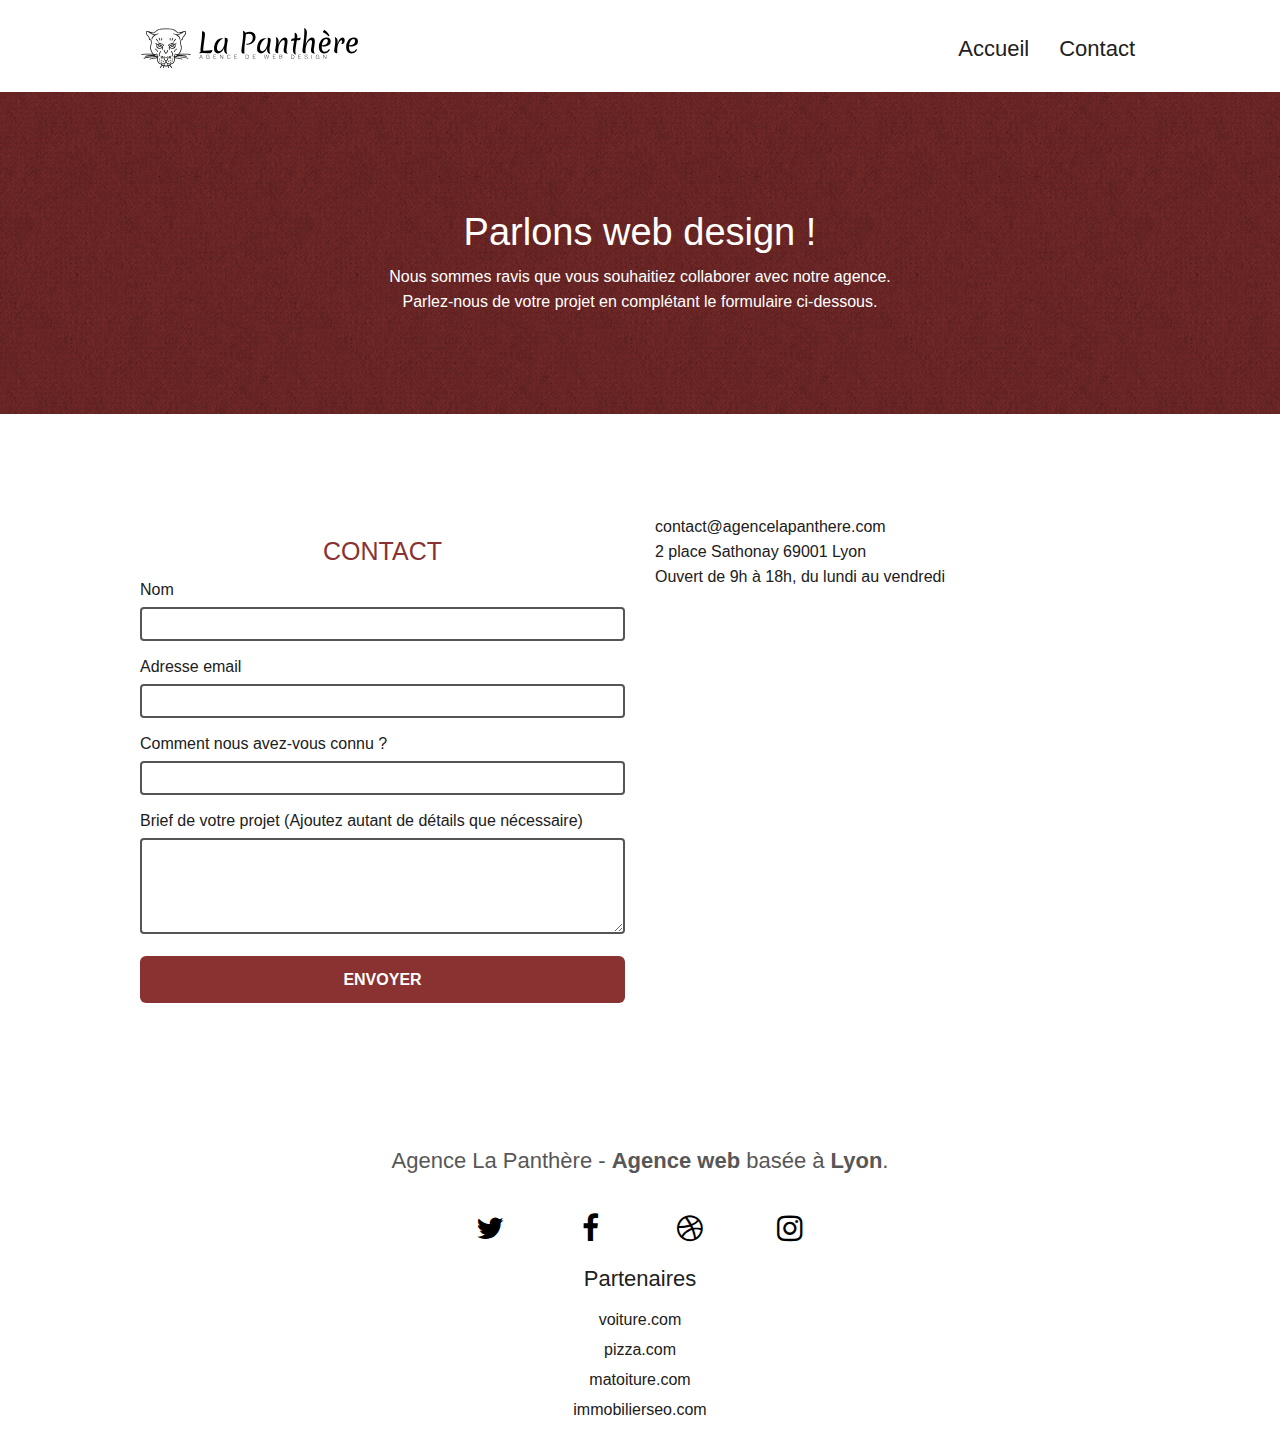
==== contact.html @ b59b12bf "Amelioration HTML CSS" ====
<!doctype html>
<html lang="fr">
	<head>
		<meta charset="utf-8">
		<meta name="description" content="Site web de l'agence La Panthère. Agence de Webdesign basée à Lyon">
		<meta name="viewport" content="width=device-width, initial-scale=1.0, viewport-fit=cover">
		<meta property="og:title" content="Agence La Panthère/contact" />
		<meta property="og:type" content="website" />
		<meta property="og:url" content="https://hjacqueson.github.io/La_Panthere/contact" />
		<meta property="og:image" content="favicon.jpg" />
		<meta property="og:description"
			content="Site web de l'agence La Panthère. Agence experte en Webdesign basée à Lyon" />
		<meta name="twitter:card" content="summary">
		<meta name="twitter:title" content="Agence La Panthère">
		<meta name="twitter:description"
			content="Site web de l'agence La Panthère. Agence experte en Webdesign basée à Lyon">
		<meta name="twitter:creator" content="@HJacqueson">
		<meta name="twitter:image" content="favicon.jpg">
	
		<link rel="shortcut icon" type="image/png" href="favicon.jpg">
		
		<link rel="stylesheet" type="text/css" href="./css/bootstrap.css">
		<link rel="stylesheet" type="text/css" href="style.css">
		<link rel="stylesheet" type="text/css" href="./css/font-awesome.css">
		<link rel="stylesheet" type="text/css" href="./css/et-line.css">
		
		
		<script src="./js/jquery-2.1.0.min.js" defer></script>
		<script src="./js/bootstrap.min.js" defer></script>
		<script src="./js/blocs.min.js" defer></script>
		<script src="./js/jqBootstrapValidation.js" defer></script>
		<script src="./js/formHandler.js" defer></script>
		<title>Agence la Panthère - Contact</title>

		
	<!-- Analytics -->
	
	<!-- Analytics END -->
		
	</head>
	<body>
		<!-- Principal conteneur -->
		<div class="page-container">   
			<!-- bloc-0 -->
			<header class="bloc bgc-white l-bloc " id="bloc-0">
				<div class="container bloc-sm">
					<nav class="navbar row">
						<div class="navbar-header">
							<a class="navbar-brand" href="index.html"><img src="img/agence-la-panthere-monochrome.svg" alt="atlanta web design logo" height="40" /></a>
							<button id="nav-toggle" type="button" class="ui-navbar-toggle navbar-toggle" data-toggle="collapse" data-target=".navbar-1">
								<span class="sr-only">Toggle navigation</span><span class="icon-bar"></span><span class="icon-bar"></span><span class="icon-bar"></span>
							</button>
						</div>
						<div class="collapse navbar-collapse navbar-1 special-dropdown-nav">
							<ul class="site-navigation nav navbar-nav">
								<li>
									<a href="index.html">Accueil</a>
								</li>
								<li>
									<a href="contact.html">Contact</a>
								</li>
							</ul>
						</div>
					</nav>
				</div>
			</header>
			<!-- bloc-0 END -->
			<main>
				<!-- bloc-6 -->
				<section class="bloc bg-dots-bg bg-repeat bloc-title-contact d-bloc bloc-bg-texture texture-paper" id="bloc-6">
					<div class="container bloc-lg">
						<div class="row">
							<div class="col-sm-12">
								<h1 class="text-center tc-white hero-bloc-text">
									Parlons web design !
								</h1>
								<p class="text-center tc-white mg-lg tight-width-whitespace">
									Nous sommes ravis que vous souhaitiez collaborer avec notre agence.<br>
									Parlez-nous de votre projet en complétant le formulaire ci-dessous.
								</p>
							</div>
						</div>
					</div>
				</section>
				<!-- bloc-6 END -->

				<!-- bloc-7 -->
				<section class="bloc bgc-white l-bloc" id="bloc-7">
					<div class="container bloc-lg">
						<div class="row">
							<div class="col-sm-6">
								<form id="form_1">
									<h2 class="red-title">Contact</h2>
									<div class="form-group">
										<label>
											Nom
										</label>
										<input id="name" class="form-control" required />
									</div>
									<div class="form-group">
										<label>
											Adresse email
										</label>
										<input id="email" class="form-control" type="email" required />
									</div>
									<div class="form-group">
										<label>
											Comment nous avez-vous connu ?
										</label>
										<input class="form-control" type="email" required id="input_504" />
									</div>
									<div class="form-group">
										<label>
											Brief de votre projet (Ajoutez autant de détails que nécessaire)<br>
										</label><textarea id="message" class="form-control" rows="4" cols="50" required></textarea>
									</div> 
									<button class="bloc-button btn btn-lg btn-block cta-hero btn-atomic-tangerine" type="submit">
										Envoyer
									</button>
								</form>
							</div>
							<div class="col-sm-6">
								<p>
									contact@agencelapanthere.com<br>2 place Sathonay 69001 Lyon<br>Ouvert de 9h à 18h, du lundi au vendredi<br>
								</p>
							</div>
						</div>
					</div>
				</section>
				<!-- bloc-7 END -->

				<!-- ScrollToTop Button -->
				<a class="bloc-button btn btn-d scrollToTop" onclick="scrollToTarget('1')"><span class="fa fa-chevron-up"></span></a>
				<!-- ScrollToTop Button END-->
			</main>
			<!-- Footer - bloc-8 -->
			<footer class="bloc bgc-atomic-tangerine d-bloc" id="bloc-8">
				<section class="container bloc-sm">
					<div class="row">
						<div class="col-sm-12">
							<p class="insert">
								Agence La Panthère - <strong>Agence web</strong> basée à <strong>Lyon</strong>.<br>
							</p>
							<div class="row row-no-gutters social">
								<div class="col-sm-3">
									<div class="text-center">
										<a class="social" href="index.html"><span class="fa fa-twitter icon-md"></span></a>
									</div>
								</div>
								<div class="col-sm-3">
									<div class="text-center">
										<a class="social" href="index.html"><span class="fa fa-facebook icon-md"></span></a>
									</div>
								</div>
								<div class="col-sm-3">
									<div class="text-center">
										<a class="social" href="index.html"><span class="fa fa-dribbble icon-md"></span></a>
									</div>
								</div>
								<div class="col-sm-3">
									<div class="text-center">
										<a class="social" href="index.html"><span class="fa fa-instagram icon-md"></span></a>
									</div>
								</div>
							</div>
							<div class="row">
								<div class="link-partner">
									<h2 class="list_part">Partenaires</h2>
									<ul>
										<li><a href="voiture.com">voiture.com</a></li>
										<li><a href="pizza.com">pizza.com</a></li>
										<li><a href="matoiture.com">matoiture.com</a></li>
										<li><a href="immobilierseo.com">immobilierseo.com</a></li>
									</ul>		
								</div>
							</div>
						</div>
					</div>
				</section>
			</footer>
		<!-- Footer - bloc-8 END -->
		<!-- Principal conteneur END -->
		</div>
	</body>
</html>
---- style.css ----
/* Ajout de selecteur */
.insert {
    color: #575757 !important;
    margin: 20px auto 20px auto;
    width : 65%;
    font-size: 22px;
    text-align: center;
}

.link-partner {
    width: 100%;
    text-align: center;
    font-size: 16px;
    line-height: 30px;
}

.red-title {
    color: #8a3131 !important;
    text-transform: uppercase;
    font-size: 25px;
}

.bloc-title-contact {
    background-color: #8a3131 !important;
}

blockquote{
    line-height: 30px;
}

cite {
    font-weight: 700;
}
/* Fin ajout de selecteurs */


body {
    margin: 0;
    padding: 0;
    background: #FFF;
    overflow-x: hidden;
    -webkit-font-smoothing: antialiased;
    -moz-osx-font-smoothing: grayscale;
}

a,
button {
    transition: all .3s ease-in-out;
    outline: none!important;
}

a:hover {
    text-decoration: none;
    cursor: pointer;
}

#page-loading-blocs-notifaction {
    position: fixed;
    top: 0;
    bottom: 0;
    width: 100%;
    z-index: 100000;
    background: #FFFFFF url("img/pageload-spinner.gif") no-repeat center center;
}

.bloc {
    width: 100%;
    clear: both;
    background: 50% 50% no-repeat;
    padding: 0 50px;
    -webkit-background-size: cover;
    -moz-background-size: cover;
    -o-background-size: cover;
    background-size: cover;
    position: relative;
}

.bloc .container {
    padding-left: 0;
    padding-right: 0;
}

.bloc-lg {
    padding: 100px 50px;
}

.bloc-md {
    padding: 50px;
}

.bloc-sm {
    padding: 20px 50px;
}

.bg-center,
.bg-l-edge,
.bg-r-edge,
.bg-t-edge,
.bg-b-edge,
.bg-tl-edge,
.bg-bl-edge,
.bg-tr-edge,
.bg-br-edge,
.bg-repeat {
    -webkit-background-size: auto!important;
    -moz-background-size: auto!important;
    -o-background-size: auto!important;
    background-size: auto!important;
}

.bg-repeat {
    background: repeat;
}

.bg-t-edge {
    background: top no-repeat;
}

.bloc-bg-texture::before {
    content: "";
    background-size: 2px 2px;
    position: absolute;
    top: 0;
    bottom: 0;
    left: 0;
    right: 0;
}

.texture-paper::before {
    background: url("img/texture-paper.png");
    background-size: 280px 280px;
}

.b-parallax {
    background-attachment: fixed;
}

.d-bloc {
    color: rgba(255, 255, 255, .7);
}

.d-bloc button:hover {
    color: rgba(255, 255, 255, .9);
}

.d-bloc .icon-round,
.d-bloc .icon-square,
.d-bloc .icon-rounded,
.d-bloc .icon-semi-rounded-a,
.d-bloc .icon-semi-rounded-b {
    border-color: rgba(255, 255, 255, .9);
}

.d-bloc .divider-h span {
    border-color: rgba(255, 255, 255, .2);
}

.d-bloc .a-btn,
.d-bloc .navbar a,
.d-bloc .navbar-brand,
.d-bloc a .icon-sm,
.d-bloc a .icon-md,
.d-bloc a .icon-lg,
.d-bloc a .icon-xl,
.d-bloc h1 a,
.d-bloc h2 a,
.d-bloc h3 a,
.d-bloc h4 a,
.d-bloc h5 a,
.d-bloc h6 a,
.d-bloc p a {
    color: rgba(255, 255, 255, .6);
}

.d-bloc .a-btn:hover,
.d-bloc .navbar a:hover,
.d-bloc .navbar-brand:hover,
.d-bloc a:hover .icon-sm,
.d-bloc a:hover .icon-md,
.d-bloc a:hover .icon-lg,
.d-bloc a:hover .icon-xl,
.d-bloc h1 a:hover,
.d-bloc h2 a:hover,
.d-bloc h3 a:hover,
.d-bloc h4 a:hover,
.d-bloc h5 a:hover,
.d-bloc h6 a:hover,
.d-bloc p a:hover {
    color: rgba(255, 255, 255, 1);
}

.d-bloc .navbar-toggle .icon-bar {
    background: rgba(255, 255, 255, 1);
}

.d-bloc .btn-wire,
.d-bloc .btn-wire:hover {
    color: rgba(255, 255, 255, 1);
    border-color: rgba(255, 255, 255, 1);
}

.d-bloc .panel {
    color: rgba(0, 0, 0, .5);
}

.d-bloc .panel button:hover {
    color: rgba(0, 0, 0, .7);
}

.d-bloc .panel icon {
    border-color: rgba(0, 0, 0, .7);
}

.d-bloc .panel .divider-h span {
    border-color: rgba(0, 0, 0, .1);
}

.d-bloc .panel .a-btn {
    color: rgba(0, 0, 0, .6);
}

.d-bloc .panel .a-btn:hover {
    color: rgba(0, 0, 0, 1);
}

.d-bloc .panel .btn-wire,
.d-bloc .panel .btn-wire:hover {
    color: rgba(0, 0, 0, .7);
    border-color: rgba(0, 0, 0, .3);
}

.d-bloc .panel,
.l-bloc {
    color: rgba(0, 0, 0, .5);
}

.d-bloc .panel button:hover,
.l-bloc button:hover {
    color: rgba(0, 0, 0, .7);
}

.l-bloc .icon-round,
.l-bloc .icon-square,
.l-bloc .icon-rounded,
.l-bloc .icon-semi-rounded-a,
.l-bloc .icon-semi-rounded-b {
    border-color: rgba(0, 0, 0, .7);
}

.d-bloc .panel .divider-h span,
.l-bloc .divider-h span {
    border-color: rgba(0, 0, 0, .1);
}

.d-bloc .panel .a-btn,
.l-bloc .a-btn,
.l-bloc .navbar a,
.l-bloc .navbar-brand,
.l-bloc a .icon-sm,
.l-bloc a .icon-md,
.l-bloc a .icon-lg,
.l-bloc a .icon-xl,
.l-bloc h1 a,
.l-bloc h2 a,
.l-bloc h3 a,
.l-bloc h4 a,
.l-bloc h5 a,
.l-bloc h6 a,
.l-bloc p a {
    color: rgba(0, 0, 0, .6);
}

.d-bloc .panel .a-btn:hover,
.l-bloc .a-btn:hover,
.l-bloc .navbar a:hover,
.l-bloc .navbar-brand:hover,
.l-bloc a:hover .icon-sm,
.l-bloc a:hover .icon-md,
.l-bloc a:hover .icon-lg,
.l-bloc a:hover .icon-xl,
.l-bloc h1 a:hover,
.l-bloc h2 a:hover,
.l-bloc h3 a:hover,
.l-bloc h4 a:hover,
.l-bloc h5 a:hover,
.l-bloc h6 a:hover,
.l-bloc p a:hover {
    color: rgba(0, 0, 0, 1);
}

.l-bloc .navbar-toggle .icon-bar {
    color: rgba(0, 0, 0, .6);
}

.d-bloc .panel .btn-wire,
.d-bloc .panel .btn-wire:hover,
.l-bloc .btn-wire,
.l-bloc .btn-wire:hover {
    color: rgba(0, 0, 0, .7);
    border-color: rgba(0, 0, 0, .3);
}

.voffset {
    margin-top: 30px;
}

.voffset-lg {
    margin-top: 80px;
}

.row-no-gutters {
    margin-right: 0;
    margin-left: 0;
}

.row.row-no-gutters > [class^="col-"],
.row.row-no-gutters > [class*=" col-"] {
    padding-right: 0;
    padding-left: 0;
}

#bloc-1-hero h1 {
    font-size: 32px;
    line-height: 50px;
}

.navbar {
    margin-bottom: 0;
    z-index: 1;
}

.navbar-brand {
    height: auto;
    padding: 3px 15px;
    font-size: 25px;
    font-weight: normal;
    font-weight: 600;
    line-height: 44px;
}

.navbar-brand img {
    max-height: 200px;
    margin: 0 5px 0 0;
    display: inline;
}

.navbar-brand img[src$=svg] {
    min-width: 100px;
}

.nav-center .navbar-brand img {
    margin: 0;
}

.navbar .nav {
    padding-top: 2px;
    margin-right: -16px;
    float: right;
    z-index: 1;
}

.nav > li {
    float: left;
    margin-top: 4px;
    font-size: 22px;
}



.navbar-nav .open .dropdown-menu > li > a {
    text-align: inherit;
}

.nav > li a:hover {
    background: #8a3131;
    color: #FFF !important;
    box-shadow: 1.5px -3.5px 12.5px -1.5px #575757;
    border-radius: 3px;
}

.nav > li a:focus {
    background: transparent;
    
    color: #000000 !important;
}

.navbar-toggle {
    margin: 10px 10px 0 0;
    border: 0px;
}

.navbar-toggle:hover {
    background: transparent!important;
}

.navbar-toggle .icon-bar {
    background-color: rgba(0, 0, 0, .5);
    width: 26px;
}

.nav-invert .navbar .nav {
    float: left;
}

.nav-invert .navbar-header,
.nav-invert .navbar-brand {
    float: right;
    position: relative;
    z-index: 2;
}

@media (min-width: 768px) {
    .site-navigation {
        position: absolute;
        top: 50%;
        right: 20px;
        transform: translate(0, -50%);
        -webkit-transform: translateY(-50%);
    }
    .nav > li .dropdown-menu a,
    .nav > li .dropdown-menu a:hover {
        color: #484848;
    }
    .nav-invert .site-navigation {
        left: 0;
        right: 0;
    }
    .nav-center {
        text-align: center;
    }
    .nav-center .navbar-header {
        width: 100%;
    }
    .nav-center .navbar-header,
    .nav-center .navbar-brand,
    .nav-center .nav > li {
        float: none;
        display: inline-block;
    }
    .nav-center .site-navigation {
        position: relative;
        width: 100%;
        right: 0;
        margin-right: 0px;
        margin-top: 20px;
    }
    .nav-center.mini-nav .navbar-toggle {
        float: none;
        margin: 10px auto 0;
    }
}

.nav > li > .dropdown a {
    background: none!important;
    display: block;
    padding: 14px 15px;
}

nav .caret {
    margin: 0 5px;
}

.dropdown-menu .dropdown-menu {
    top: -8px;
    left: 100%;
}

.dropdown-menu .dropmenu-flow-right {
    top: 100%;
    left: 0;
    margin-left: -1px;
    border-top-left-radius: 0;
    border-top-right-radius: 0;
}

.dropdown-menu .dropdown span {
    border: 4px solid black;
    border-top-color: transparent;
    border-right-color: transparent;
    border-bottom-color: transparent;
    margin: 6px -5px 0 0!important;
    float: right;
}

.mg-md {
    margin-top: 10px;
    margin-bottom: 20px;
}

.mg-lg {
    margin-top: 10px;
    margin-bottom: 40px;
}

.btn {
    margin: 0 5px 5px 0;
}

.btn.pull-right {
    margin: 0 0 5px 5px;
}

.btn-d,
.btn-d:hover,
.btn-d:focus {
    color: #FFF;
    background: rgba(0, 0, 0, .3);
}

button {
    outline: none!important;
}

.btn-rd {
    border-radius: 40px;
}

.btn-clean {
    border: 1px solid rgba(0, 0, 0, .08);
    border-bottom-color: rgba(0, 0, 0, .1);
    text-shadow: 0 1px 0 rgba(0, 0, 1, .1);
    box-shadow: 0 1px 3px rgba(0, 0, 1, .25), inset 0 1px 0 0 rgba(255, 255, 255, .15);
}

.icon-md {
    font-size: 30px!important;
}

.icon-lg {
    font-size: 60px!important;
}

.sm-shadow {
    text-shadow: 0 1px 2px rgba(0, 0, 0, .3);
}

.panel-sq,
.panel-sq .panel-heading,
.panel-sq .panel-footer {
    border-radius: 0;
}

.panel-rd {
    border-radius: 30px;
}

.panel-rd .panel-heading {
    border-radius: 29px 29px 0 0;
}

.panel-rd .panel-footer {
    border-radius: 0 0 29px 29px;
}

.form-control {
    border-color: rgba(0, 0, 0);
    box-shadow: none;
    border: 2px solid ;
}

.scrollToTop {
    width: 40px;
    height: 40px;
    position: fixed;
    bottom: 20px;
    right: 20px;
    opacity: 0;
    z-index: 500;
    transition: all .3s ease-in-out;
}

.scrollToTop span {
    margin-top: 6px;
}

.showScrollTop {
    font-size: 14px;
    opacity: 1;
}

a[data-lightbox] {
    position: relative;
    display: block;
    text-align: center;
}

a[data-lightbox]:hover::before {
    content: "+";
    font-family: "HelveticaNeue-Light", "Helvetica Neue Light", "Helvetica Neue", Helvetica, Arial;
    font-size: 32px;
    width: 50px;
    height: 50px;
    margin-left: -25px;
    border-radius: 50%;
    background: rgba(0, 0, 0, .6);
    color: #FFF;
    font-weight: 100;
    z-index: 1;
    position: absolute;
    top: 50%;
    transform: translateY(-50%);
    -webkit-transform: translateY(-50%);
}

a[data-lightbox]:hover img {
    opacity: 0.6;
    -webkit-animation-fill-mode: none;
    animation-fill-mode: none;
}

#lightbox-modal {
    display: flex;
    align-items: center;
}

#lightbox-modal .modal-dialog {
    width: 90%;
    max-width: 900px;
    margin: 0 auto 0;
}

#lightbox-modal .modal-dialog img {
    max-height: 90vh;
    margin: 0 auto;
}

.lightbox-caption {
    padding: 20px;
    color: #FFF;
    background: rgba(0, 0, 0, .5);
    position: absolute;
    left: 15px;
    right: 15px;
    bottom: 5px;
}

.close-lightbox {
    color: #FFF;
    font-size: 30px;
    position: absolute;
    top: 20px;
    right: 20px;
    z-index: 20;
    background: rgba(0, 0, 0, .5);
    border: none;
    line-height: 30px;
    padding: 0 9px 5px;
    opacity: 0.3;
}

.close-lightbox:hover,
.next-lightbox:hover,
.prev-lightbox:hover {
    opacity: 1.0;
    color: #FFF;
}

.next-lightbox,
.prev-lightbox {
    font-size: 20px;
    color: rgba(255, 255, 255, .9);
    background: rgba(0, 0, 0, .5);
    transition: all .2s ease-in-out;
    position: absolute;
    top: 45%;
    z-index: 1;
    opacity: 0.4;
}

.next-lightbox {
    padding: 6px 8px 1px 13px;
    right: 25px;
}

.prev-lightbox {
    padding: 6px 13px 1px 10px;
    left: 25px;
}

.snapshot-lb .modal-body {
    padding-bottom: 45px;
}

.snapshot-lb .lightbox-caption {
    padding: 0;
    color: rgba(0, 0, 0, .5);
    background: none;
}

h1,
h2,
h3,
h4,
h5,
h6,
p,
label,
.btn,
a,
blockquote {
    font-family: "helvetica";
    font-weight: 400;
    color: #202020!important;
}

.container {
    max-width: 1000px;
}

.hero-bloc-text {
    font-size: 38px;
}

.hero-bloc-text-sub {
    font-size: 36px;
}

.statement-bloc-text {
    line-height: 26px;
    font-style: italic;
    font-size: 20px;
    text-align: center;
    font-weight: lighter;
    max-width: 520px;
    margin: auto auto auto auto;
}

p {
    font-size: 16px;
    line-height: 25px;
}

.tight-width-whitespace {
    max-width: 600px;
    margin: auto auto auto auto;
}

.h1 {
    font-size: 20px;
    font-family: "Open Sans";
}

.cta-hero {
    margin-top: 22px;
    color: #FFFFFF!important;
    text-transform: uppercase;
    padding: 12px 28px 12px 28px;
    font-size: 16px;
    font-weight: 700;
}

.social {
    max-width: 400px;
    margin: auto auto auto auto;
}

h2 {
    font-size: 22px;
    line-height: 1.4em;
    text-align: center;
}

h3 {
    font-size: 15px;
    text-transform: uppercase;
    font-weight: 700;
    color: #333333!important;
}

.med-width-whitespace {
    max-width: 800px;
    margin: auto auto auto auto;
    box-shadow: 0px 0px 0px #000000;
}

h1 {
    color: #333333!important;
}

h4 {
    color: #333333!important;
}

.icons {
    margin-bottom: 14px;
    margin-top: 24px;
}

.white {
    color: #FFFFFF!important;
}

.portfolio-thumb {
    margin-bottom: 24px;
}

.portfolio-row {
    margin-bottom: 44px;
    margin-top: 50px;
}

.avatar {
    box-shadow: 0px 4px 9px rgba(0, 0, 0, 0.3);
}

.black-background {
    background-color: rgba(165, 147, 99, 0.7);
    padding: 40px 40px 40px 40px;
}

.bold-link {
    font-weight: 900;
    text-decoration: underline!important;
}

.bgc-white {
    background-color: #FFFFFF;
}

.bgc-dark-slate-blue {
    background-color: #364577;
}

.bgc-atomic-tangerine {
    background-color: #FFFF;
}

.tc-white {
    color: #FFFF!important;
}

.btn-atomic-tangerine {
    background:  #8a3131;
    color: #FFFFFF!important;
}

.btn-atomic-tangerine:hover {
    background: #c86030!important;
    color: black!important;
    border: solid 1px #FFF;
}

.ltc-white {
    color: #FFFFFF!important;
}

.ltc-white:hover {
    color: #cccccc!important;
}

.ltc-atomic-tangerine {
    color: #F3976C!important;
}

.ltc-atomic-tangerine:hover {
    color: #c27956!important;
}

.icon-dark-slate-blue {
    color: #364577!important;
    border-color: #364577!important;
}

.bg-dots-bg {
    background-image: url("img/dots-bg.png");
}

.bg-lines-h2-bg {
    background-image: url("img/lines-h2-bg.png");
}

.bg-banniere {
    background-image: url("img/agence-la-panthere.jpg");
}

.bg-presentation {
    background-image: url("img/image-de-presentation.bmp");
}

.grey-background {
    background-color: #2f2e2e;
    padding: 40px;
}

@media (max-width: 1024px) {
    .bloc {
        padding-left: 20px;
        padding-right: 20px;
    }
    .bloc.full-width-bloc,
    .bloc-tile-2.full-width-bloc .container,
    .bloc-tile-3.full-width-bloc .container,
    .bloc-tile-4.full-width-bloc .container {
        padding-left: 0;
        padding-right: 0;
    }
}

@media (max-width: 992px) and (min-width: 768px) {
    .navbar .nav {
        max-width: 80%
    }
    .nav-center.navbar .nav {
        max-width: 100%
    }
}

@media only screen and (min-device-width: 768px) and (max-device-width: 1024px) and (orientation: landscape) {
    .b-parallax {
        background-attachment: scroll;
    }
}

@media only screen and (min-device-width: 1024px) and (max-device-width: 1366px) and (-webkit-min-device-pixel-ratio: 1.5) {
    .b-parallax {
        background-attachment: scroll;
    }
}

@media (max-width: 991px) {
    .container {
        width: 100%;
    }
    .b-parallax {
        background-attachment: scroll;
    }
    .page-container,
    #hero-bloc {
        overflow-x: hidden;
        position: relative;
    }
    .bloc {
        padding-left: constant(safe-area-inset-left);
        padding-right: constant(safe-area-inset-right);
    }
    .bloc-group,
    .bloc-group .bloc {
        display: block;
        width: 100%;
    }
    .bloc-fill-screen .fill-bloc-top-edge,
    .bloc-fill-screen .fill-bloc-bottom-edge {
        padding: 0 20px;
        padding-left: constant(safe-area-inset-left);
        padding-right: constant(safe-area-inset-right);
    }
}

@media (max-width: 767px) {
    .page-container {
        overflow-x: hidden;
        position: relative;
    }
    h1,
    h2,
    h3,
    h4,
    h5,
    h6,
    p,
    #disqus_thread {
        padding-left: 10px!important;
        padding-right: 10px!important;
    }
    .b-parallax {
        background-attachment: scroll;
    }
    .navbar .nav {
        padding-top: 0;
        border-top: 1px solid rgba(0, 0, 0, .2);
        float: none!important;
    }
    .navbar.row {
        margin-left: 0;
        margin-right: 0;
    }
    .site-navigation {
        position: inherit;
        transform: none;
        -webkit-transform: none;
        -ms-transform: none;
    }
    .nav > li {
        margin-top: 0;
        border-bottom: 1px solid rgba(0, 0, 0, .1);
        background: rgba(0, 0, 0, .05);
        text-align: left;
        padding-left: 15px;
        width: 100%;
    }
    .nav > li:hover {
        background: rgba(0, 0, 0, .08);
    }
    .dropdown .dropdown a .caret {
        float: none;
        margin: 5px 0 0 10px!important;
        border: 4px solid black;
        border-bottom-color: transparent;
        border-right-color: transparent;
        border-left-color: transparent;
    }
    #hero-bloc .navbar .nav {
        background: rgba(0, 0, 0, .8);
    }
    #hero-bloc .navbar .nav a {
        color: rgba(255, 255, 255, .6);
    }
    .hero {
        padding: 50px 0;
    }
    .hero-nav {
        left: -1px;
        right: -1px;
    }
    .navbar-collapse {
        padding: 0;
        overflow-x: hidden;
        -webkit-box-shadow: none;
        box-shadow: none;
    }
    .navbar-brand img {
        max-height: 40px;
        width: auto;
    }
    .nav-invert .navbar-header {
        float: none;
        width: 100%;
    }
    .nav-invert .navbar-toggle {
        float: left;
        margin-left: 10px;
    }
    .bloc {
        padding-left: 0;
        padding-right: 0;
    }
    .bloc-xxl,
    .bloc-xl,
    .bloc-lg {
        padding: 40px 0;
    }
    .bloc-sm,
    .bloc-md {
        padding-left: 0;
        padding-right: 0;
    }
    .bloc-tile-2 .container,
    .bloc-tile-3 .container,
    .bloc-tile-4 .container,
    .bloc-fill-screen .fill-bloc-top-edge,
    .bloc-fill-screen .fill-bloc-bottom-edge {
        padding-left: 0;
        padding-right: 0;
    }
    .a-block {
        padding: 0 10px;
    }
    .btn-dwn {
        display: none;
    }
    .voffset {
        margin-top: 5px;
    }
    .voffset-md {
        margin-top: 20px;
    }
    .voffset-lg {
        margin-top: 30px;
    }
    form {
        padding: 5px;
    }
    .close-lightbox {
        display: inline-block;
    }
    .blocsapp-device-iphone5 {
        background-size: 216px 425px;
        padding-top: 60px;
        width: 216px;
        height: 425px;
    }
    .blocsapp-device-iphone5 img {
        width: 180px;
        height: 320px;
    }
}

@media (max-width: 400px) {
    .bloc {
        padding-left: 0;
        padding-right: 0;
    }
}

@media (max-width: 767px) {
    .bloc-mob-center-text {
        text-align: center;
    }
}
---- css/et-line.css ----
@font-face {
    font-family: et-line;
    src: url(../fonts/et-line.eot);
    src: url(../fonts/et-line.eot?#iefix) format('embedded-opentype'), url(../fonts/et-line.woff) format('woff'), url(../fonts/et-line.ttf) format('truetype'), url(../fonts/et-line.svg#et-line) format('svg');
    font-weight: 400;
    font-style: normal
}

.et-icon-adjustments,
.et-icon-alarmclock,
.et-icon-anchor,
.et-icon-aperture,
.et-icon-attachment,
.et-icon-bargraph,
.et-icon-basket,
.et-icon-beaker,
.et-icon-bike,
.et-icon-book-open,
.et-icon-briefcase,
.et-icon-browser,
.et-icon-calendar,
.et-icon-camera,
.et-icon-caution,
.et-icon-chat,
.et-icon-circle-compass,
.et-icon-clipboard,
.et-icon-clock,
.et-icon-cloud,
.et-icon-compass,
.et-icon-desktop,
.et-icon-dial,
.et-icon-document,
.et-icon-documents,
.et-icon-download,
.et-icon-dribbble,
.et-icon-edit,
.et-icon-envelope,
.et-icon-expand,
.et-icon-facebook,
.et-icon-flag,
.et-icon-focus,
.et-icon-gears,
.et-icon-genius,
.et-icon-gift,
.et-icon-global,
.et-icon-globe,
.et-icon-googleplus,
.et-icon-grid,
.et-icon-happy,
.et-icon-hazardous,
.et-icon-heart,
.et-icon-hotairballoon,
.et-icon-hourglass,
.et-icon-key,
.et-icon-laptop,
.et-icon-layers,
.et-icon-lifesaver,
.et-icon-lightbulb,
.et-icon-linegraph,
.et-icon-linkedin,
.et-icon-lock,
.et-icon-magnifying-glass,
.et-icon-map,
.et-icon-map-pin,
.et-icon-megaphone,
.et-icon-mic,
.et-icon-mobile,
.et-icon-newspaper,
.et-icon-notebook,
.et-icon-paintbrush,
.et-icon-paperclip,
.et-icon-pencil,
.et-icon-phone,
.et-icon-picture,
.et-icon-pictures,
.et-icon-piechart,
.et-icon-presentation,
.et-icon-pricetags,
.et-icon-printer,
.et-icon-profile-female,
.et-icon-profile-male,
.et-icon-puzzle,
.et-icon-quote,
.et-icon-recycle,
.et-icon-refresh,
.et-icon-ribbon,
.et-icon-rss,
.et-icon-sad,
.et-icon-scissors,
.et-icon-scope,
.et-icon-search,
.et-icon-shield,
.et-icon-speedometer,
.et-icon-strategy,
.et-icon-streetsign,
.et-icon-tablet,
.et-icon-target,
.et-icon-telescope,
.et-icon-toolbox,
.et-icon-tools,
.et-icon-tools-2,
.et-icon-trophy,
.et-icon-tumblr,
.et-icon-twitter,
.et-icon-upload,
.et-icon-video,
.et-icon-wallet,
.et-icon-wine {
    font-family: et-line;
    speak: none;
    font-style: normal;
    font-weight: 400;
    font-variant: normal;
    text-transform: none;
    line-height: 1;
    -webkit-font-smoothing: antialiased;
    -moz-osx-font-smoothing: grayscale;
    display: inline-block
}

.et-icon-mobile:before {
    content: "\e000"
}

.et-icon-laptop:before {
    content: "\e001"
}

.et-icon-desktop:before {
    content: "\e002"
}

.et-icon-tablet:before {
    content: "\e003"
}

.et-icon-phone:before {
    content: "\e004"
}

.et-icon-document:before {
    content: "\e005"
}

.et-icon-documents:before {
    content: "\e006"
}

.et-icon-search:before {
    content: "\e007"
}

.et-icon-clipboard:before {
    content: "\e008"
}

.et-icon-newspaper:before {
    content: "\e009"
}

.et-icon-notebook:before {
    content: "\e00a"
}

.et-icon-book-open:before {
    content: "\e00b"
}

.et-icon-browser:before {
    content: "\e00c"
}

.et-icon-calendar:before {
    content: "\e00d"
}

.et-icon-presentation:before {
    content: "\e00e"
}

.et-icon-picture:before {
    content: "\e00f"
}

.et-icon-pictures:before {
    content: "\e010"
}

.et-icon-video:before {
    content: "\e011"
}

.et-icon-camera:before {
    content: "\e012"
}

.et-icon-printer:before {
    content: "\e013"
}

.et-icon-toolbox:before {
    content: "\e014"
}

.et-icon-briefcase:before {
    content: "\e015"
}

.et-icon-wallet:before {
    content: "\e016"
}

.et-icon-gift:before {
    content: "\e017"
}

.et-icon-bargraph:before {
    content: "\e018"
}

.et-icon-grid:before {
    content: "\e019"
}

.et-icon-expand:before {
    content: "\e01a"
}

.et-icon-focus:before {
    content: "\e01b"
}

.et-icon-edit:before {
    content: "\e01c"
}

.et-icon-adjustments:before {
    content: "\e01d"
}

.et-icon-ribbon:before {
    content: "\e01e"
}

.et-icon-hourglass:before {
    content: "\e01f"
}

.et-icon-lock:before {
    content: "\e020"
}

.et-icon-megaphone:before {
    content: "\e021"
}

.et-icon-shield:before {
    content: "\e022"
}

.et-icon-trophy:before {
    content: "\e023"
}

.et-icon-flag:before {
    content: "\e024"
}

.et-icon-map:before {
    content: "\e025"
}

.et-icon-puzzle:before {
    content: "\e026"
}

.et-icon-basket:before {
    content: "\e027"
}

.et-icon-envelope:before {
    content: "\e028"
}

.et-icon-streetsign:before {
    content: "\e029"
}

.et-icon-telescope:before {
    content: "\e02a"
}

.et-icon-gears:before {
    content: "\e02b"
}

.et-icon-key:before {
    content: "\e02c"
}

.et-icon-paperclip:before {
    content: "\e02d"
}

.et-icon-attachment:before {
    content: "\e02e"
}

.et-icon-pricetags:before {
    content: "\e02f"
}

.et-icon-lightbulb:before {
    content: "\e030"
}

.et-icon-layers:before {
    content: "\e031"
}

.et-icon-pencil:before {
    content: "\e032"
}

.et-icon-tools:before {
    content: "\e033"
}

.et-icon-tools-2:before {
    content: "\e034"
}

.et-icon-scissors:before {
    content: "\e035"
}

.et-icon-paintbrush:before {
    content: "\e036"
}

.et-icon-magnifying-glass:before {
    content: "\e037"
}

.et-icon-circle-compass:before {
    content: "\e038"
}

.et-icon-linegraph:before {
    content: "\e039"
}

.et-icon-mic:before {
    content: "\e03a"
}

.et-icon-strategy:before {
    content: "\e03b"
}

.et-icon-beaker:before {
    content: "\e03c"
}

.et-icon-caution:before {
    content: "\e03d"
}

.et-icon-recycle:before {
    content: "\e03e"
}

.et-icon-anchor:before {
    content: "\e03f"
}

.et-icon-profile-male:before {
    content: "\e040"
}

.et-icon-profile-female:before {
    content: "\e041"
}

.et-icon-bike:before {
    content: "\e042"
}

.et-icon-wine:before {
    content: "\e043"
}

.et-icon-hotairballoon:before {
    content: "\e044"
}

.et-icon-globe:before {
    content: "\e045"
}

.et-icon-genius:before {
    content: "\e046"
}

.et-icon-map-pin:before {
    content: "\e047"
}

.et-icon-dial:before {
    content: "\e048"
}

.et-icon-chat:before {
    content: "\e049"
}

.et-icon-heart:before {
    content: "\e04a"
}

.et-icon-cloud:before {
    content: "\e04b"
}

.et-icon-upload:before {
    content: "\e04c"
}

.et-icon-download:before {
    content: "\e04d"
}

.et-icon-target:before {
    content: "\e04e"
}

.et-icon-hazardous:before {
    content: "\e04f"
}

.et-icon-piechart:before {
    content: "\e050"
}

.et-icon-speedometer:before {
    content: "\e051"
}

.et-icon-global:before {
    content: "\e052"
}

.et-icon-compass:before {
    content: "\e053"
}

.et-icon-lifesaver:before {
    content: "\e054"
}

.et-icon-clock:before {
    content: "\e055"
}

.et-icon-aperture:before {
    content: "\e056"
}

.et-icon-quote:before {
    content: "\e057"
}

.et-icon-scope:before {
    content: "\e058"
}

.et-icon-alarmclock:before {
    content: "\e059"
}

.et-icon-refresh:before {
    content: "\e05a"
}

.et-icon-happy:before {
    content: "\e05b"
}

.et-icon-sad:before {
    content: "\e05c"
}

.et-icon-facebook:before {
    content: "\e05d"
}

.et-icon-twitter:before {
    content: "\e05e"
}

.et-icon-googleplus:before {
    content: "\e05f"
}

.et-icon-rss:before {
    content: "\e060"
}

.et-icon-tumblr:before {
    content: "\e061"
}

.et-icon-linkedin:before {
    content: "\e062"
}

.et-icon-dribbble:before {
    content: "\e063"
}
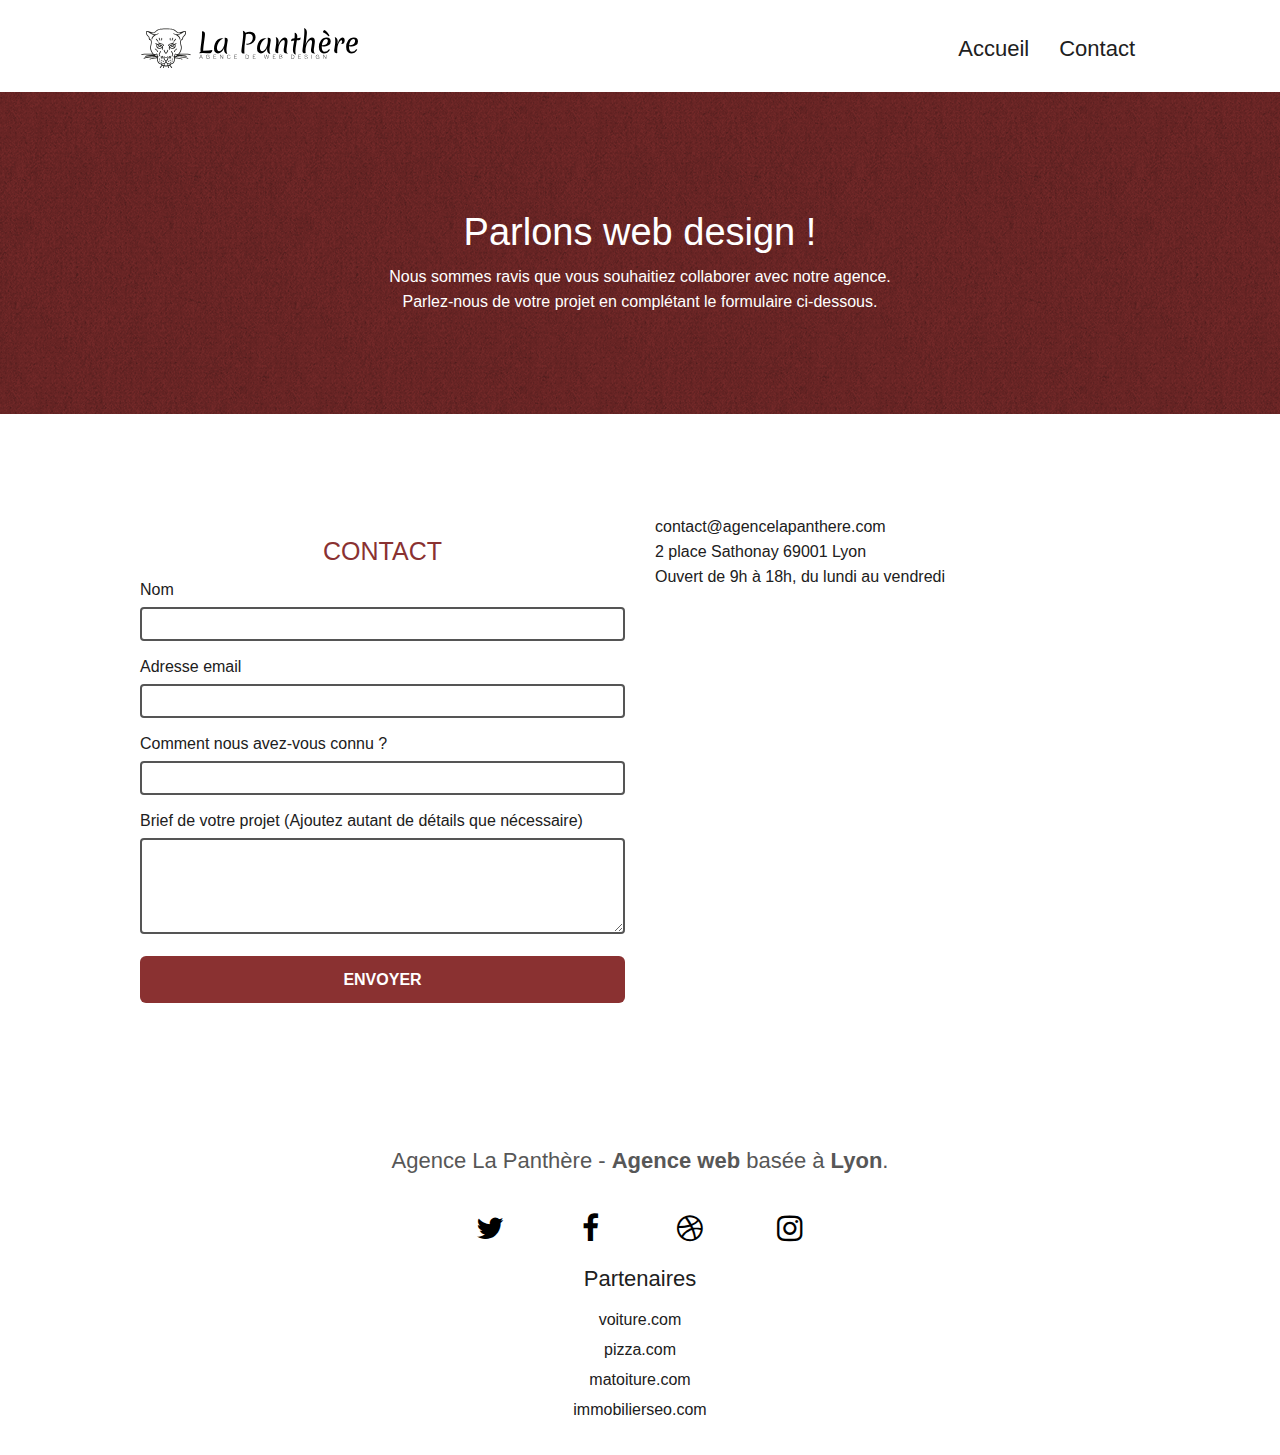
==== commit e581ccbf: "Compression images et modifications codes minifiés" ====
--- a/contact.html
+++ b/contact.html
@@ -19,17 +19,18 @@
 	
 		<link rel="shortcut icon" type="image/png" href="favicon.jpg">
 		
-		<link rel="stylesheet" type="text/css" href="./css/bootstrap.css">
-		<link rel="stylesheet" type="text/css" href="style.css">
-		<link rel="stylesheet" type="text/css" href="./css/font-awesome.css">
-		<link rel="stylesheet" type="text/css" href="./css/et-line.css">
+		<link rel="stylesheet" type="text/css" href="./css-min/bootstrap.css">
+		<link rel="stylesheet" type="text/css" href="style.min.css">
+		<link rel="stylesheet" type="text/css" href="./css-min/font-awesome.css">
+		<link rel="stylesheet" type="text/css" href="./css-min/et-line.css">
 		
 		
-		<script src="./js/jquery-2.1.0.min.js" defer></script>
-		<script src="./js/bootstrap.min.js" defer></script>
-		<script src="./js/blocs.min.js" defer></script>
-		<script src="./js/jqBootstrapValidation.js" defer></script>
-		<script src="./js/formHandler.js" defer></script>
+		<script src="./js-min/jquery-2.1.0.js" defer></script>
+		<script src="./js-min/bootstrap.js" defer></script>
+		<script src="./js-min/blocs.js" defer></script>
+		<script src="./js-min/jquery.touchSwipe.js" defer></script>
+		<script src="./js-min/gmaps.js" defer></script>
+		
 		<title>Agence la Panthère - Contact</title>
 
 		
@@ -42,29 +43,31 @@
 		<!-- Principal conteneur -->
 		<div class="page-container">   
 			<!-- bloc-0 -->
-			<header class="bloc bgc-white l-bloc " id="bloc-0">
-				<div class="container bloc-sm">
-					<nav class="navbar row">
-						<div class="navbar-header">
-							<a class="navbar-brand" href="index.html"><img src="img/agence-la-panthere-monochrome.svg" alt="atlanta web design logo" height="40" /></a>
-							<button id="nav-toggle" type="button" class="ui-navbar-toggle navbar-toggle" data-toggle="collapse" data-target=".navbar-1">
-								<span class="sr-only">Toggle navigation</span><span class="icon-bar"></span><span class="icon-bar"></span><span class="icon-bar"></span>
-							</button>
-						</div>
-						<div class="collapse navbar-collapse navbar-1 special-dropdown-nav">
-							<ul class="site-navigation nav navbar-nav">
-								<li>
-									<a href="index.html">Accueil</a>
-								</li>
-								<li>
-									<a href="contact.html">Contact</a>
-								</li>
-							</ul>
-						</div>
-					</nav>
+			<header>
+				<div class="bloc bgc-white l-bloc " id="bloc-0">
+					<div class="container bloc-sm">
+						<nav class="navbar row">
+							<div class="navbar-header">
+								<a class="navbar-brand" href="index.html"><img src="img/agence-la-panthere-monochrome.svg" alt="Logo et typo La Panthère" height="40" /></a>
+								<button id="nav-toggle" type="button" class="ui-navbar-toggle navbar-toggle" data-toggle="collapse" data-target=".navbar-1">
+									<span class="sr-only">Toggle navigation</span><span class="icon-bar"></span><span class="icon-bar"></span><span class="icon-bar"></span>
+								</button>
+							</div>
+							<div class="collapse navbar-collapse navbar-1 special-dropdown-nav">
+								<ul class="site-navigation nav navbar-nav">
+									<li>
+										<a href="index.html">Accueil</a>
+									</li>
+									<li>
+										<a href="contact.html">Contact</a>
+									</li>
+								</ul>
+							</div>
+						</nav>
+					</div>
 				</div>
 			</header>
-			<!-- bloc-0 END -->
+				<!-- bloc-0 END -->
 			<main>
 				<!-- bloc-6 -->
 				<section class="bloc bg-dots-bg bg-repeat bloc-title-contact d-bloc bloc-bg-texture texture-paper" id="bloc-6">
--- a/style.min.css
+++ b/style.min.css
@@ -0,0 +1 @@
+.insert{color:#575757!important;margin:20px auto 20px auto;width:65%;font-size:22px;text-align:center}.link-partner{width:100%;text-align:center;font-size:16px;line-height:30px}.red-title{color:#8a3131!important;text-transform:uppercase;font-size:25px}.bloc-title-contact{background-color:#8a3131!important}blockquote{line-height:30px}cite{font-weight:700}body{margin:0;padding:0;background:#FFF;overflow-x:hidden;-webkit-font-smoothing:antialiased;-moz-osx-font-smoothing:grayscale}a,button{transition:all .3s ease-in-out;outline:none!important}a:hover{text-decoration:none;cursor:pointer}#page-loading-blocs-notifaction{position:fixed;top:0;bottom:0;width:100%;z-index:100000;background:#fff url("img/pageload-spinner.gif") no-repeat center center}.bloc{width:100%;clear:both;background:50% 50% no-repeat;padding:0 50px;-webkit-background-size:cover;-moz-background-size:cover;-o-background-size:cover;background-size:cover;position:relative}.bloc .container{padding-left:0;padding-right:0}.bloc-lg{padding:100px 50px}.bloc-md{padding:50px}.bloc-sm{padding:20px 50px}.bg-center,.bg-l-edge,.bg-r-edge,.bg-t-edge,.bg-b-edge,.bg-tl-edge,.bg-bl-edge,.bg-tr-edge,.bg-br-edge,.bg-repeat{-webkit-background-size:auto!important;-moz-background-size:auto!important;-o-background-size:auto!important;background-size:auto!important}.bg-repeat{background:repeat}.bg-t-edge{background:top no-repeat}.bloc-bg-texture::before{content:"";background-size:2px 2px;position:absolute;top:0;bottom:0;left:0;right:0}.texture-paper::before{background:url("img/texture-paper.png");background-size:280px 280px}.b-parallax{background-attachment:fixed}.d-bloc{color:rgba(255,255,255,.7)}.d-bloc button:hover{color:rgba(255,255,255,.9)}.d-bloc .icon-round,.d-bloc .icon-square,.d-bloc .icon-rounded,.d-bloc .icon-semi-rounded-a,.d-bloc .icon-semi-rounded-b{border-color:rgba(255,255,255,.9)}.d-bloc .divider-h span{border-color:rgba(255,255,255,.2)}.d-bloc .a-btn,.d-bloc .navbar a,.d-bloc .navbar-brand,.d-bloc a .icon-sm,.d-bloc a .icon-md,.d-bloc a .icon-lg,.d-bloc a .icon-xl,.d-bloc h1 a,.d-bloc h2 a,.d-bloc h3 a,.d-bloc h4 a,.d-bloc h5 a,.d-bloc h6 a,.d-bloc p a{color:rgba(255,255,255,.6)}.d-bloc .a-btn:hover,.d-bloc .navbar a:hover,.d-bloc .navbar-brand:hover,.d-bloc a:hover .icon-sm,.d-bloc a:hover .icon-md,.d-bloc a:hover .icon-lg,.d-bloc a:hover .icon-xl,.d-bloc h1 a:hover,.d-bloc h2 a:hover,.d-bloc h3 a:hover,.d-bloc h4 a:hover,.d-bloc h5 a:hover,.d-bloc h6 a:hover,.d-bloc p a:hover{color:rgba(255,255,255,1)}.d-bloc .navbar-toggle .icon-bar{background:rgba(255,255,255,1)}.d-bloc .btn-wire,.d-bloc .btn-wire:hover{color:rgba(255,255,255,1);border-color:rgba(255,255,255,1)}.d-bloc .panel{color:rgba(0,0,0,.5)}.d-bloc .panel button:hover{color:rgba(0,0,0,.7)}.d-bloc .panel icon{border-color:rgba(0,0,0,.7)}.d-bloc .panel .divider-h span{border-color:rgba(0,0,0,.1)}.d-bloc .panel .a-btn{color:rgba(0,0,0,.6)}.d-bloc .panel .a-btn:hover{color:rgba(0,0,0,1)}.d-bloc .panel .btn-wire,.d-bloc .panel .btn-wire:hover{color:rgba(0,0,0,.7);border-color:rgba(0,0,0,.3)}.d-bloc .panel,.l-bloc{color:rgba(0,0,0,.5)}.d-bloc .panel button:hover,.l-bloc button:hover{color:rgba(0,0,0,.7)}.l-bloc .icon-round,.l-bloc .icon-square,.l-bloc .icon-rounded,.l-bloc .icon-semi-rounded-a,.l-bloc .icon-semi-rounded-b{border-color:rgba(0,0,0,.7)}.d-bloc .panel .divider-h span,.l-bloc .divider-h span{border-color:rgba(0,0,0,.1)}.d-bloc .panel .a-btn,.l-bloc .a-btn,.l-bloc .navbar a,.l-bloc .navbar-brand,.l-bloc a .icon-sm,.l-bloc a .icon-md,.l-bloc a .icon-lg,.l-bloc a .icon-xl,.l-bloc h1 a,.l-bloc h2 a,.l-bloc h3 a,.l-bloc h4 a,.l-bloc h5 a,.l-bloc h6 a,.l-bloc p a{color:rgba(0,0,0,.6)}.d-bloc .panel .a-btn:hover,.l-bloc .a-btn:hover,.l-bloc .navbar a:hover,.l-bloc .navbar-brand:hover,.l-bloc a:hover .icon-sm,.l-bloc a:hover .icon-md,.l-bloc a:hover .icon-lg,.l-bloc a:hover .icon-xl,.l-bloc h1 a:hover,.l-bloc h2 a:hover,.l-bloc h3 a:hover,.l-bloc h4 a:hover,.l-bloc h5 a:hover,.l-bloc h6 a:hover,.l-bloc p a:hover{color:rgba(0,0,0,1)}.l-bloc .navbar-toggle .icon-bar{color:rgba(0,0,0,.6)}.d-bloc .panel .btn-wire,.d-bloc .panel .btn-wire:hover,.l-bloc .btn-wire,.l-bloc .btn-wire:hover{color:rgba(0,0,0,.7);border-color:rgba(0,0,0,.3)}.voffset{margin-top:30px}.voffset-lg{margin-top:80px}.row-no-gutters{margin-right:0;margin-left:0}.row.row-no-gutters>[class^="col-"],.row.row-no-gutters>[class*=" col-"]{padding-right:0;padding-left:0}#bloc-1-hero h1{font-size:32px;line-height:50px}.navbar{margin-bottom:0;z-index:1}.navbar-brand{height:auto;padding:3px 15px;font-size:25px;font-weight:normal;font-weight:600;line-height:44px}.navbar-brand img{max-height:200px;margin:0 5px 0 0;display:inline}.navbar-brand img[src$=svg]{min-width:100px}.nav-center .navbar-brand img{margin:0}.navbar .nav{padding-top:2px;margin-right:-16px;float:right;z-index:1}.nav>li{float:left;margin-top:4px;font-size:22px}.navbar-nav .open .dropdown-menu>li>a{text-align:inherit}.nav>li a:hover{background:#8a3131;color:#FFF!important;box-shadow:1.5px -3.5px 12.5px -1.5px #575757;border-radius:3px}.nav>li a:focus{background:transparent;color:#000000!important}.navbar-toggle{margin:10px 10px 0 0;border:0}.navbar-toggle:hover{background:transparent!important}.navbar-toggle .icon-bar{background-color:rgba(0,0,0,.5);width:26px}.nav-invert .navbar .nav{float:left}.nav-invert .navbar-header,.nav-invert .navbar-brand{float:right;position:relative;z-index:2}@media(min-width:768px){.site-navigation{position:absolute;top:50%;right:20px;transform:translate(0,-50%);-webkit-transform:translateY(-50%)}.nav>li .dropdown-menu a,.nav>li .dropdown-menu a:hover{color:#484848}.nav-invert .site-navigation{left:0;right:0}.nav-center{text-align:center}.nav-center .navbar-header{width:100%}.nav-center .navbar-header,.nav-center .navbar-brand,.nav-center .nav>li{float:none;display:inline-block}.nav-center .site-navigation{position:relative;width:100%;right:0;margin-right:0;margin-top:20px}.nav-center.mini-nav .navbar-toggle{float:none;margin:10px auto 0}}.nav>li>.dropdown a{background:none!important;display:block;padding:14px 15px}nav .caret{margin:0 5px}.dropdown-menu .dropdown-menu{top:-8px;left:100%}.dropdown-menu .dropmenu-flow-right{top:100%;left:0;margin-left:-1px;border-top-left-radius:0;border-top-right-radius:0}.dropdown-menu .dropdown span{border:4px solid black;border-top-color:transparent;border-right-color:transparent;border-bottom-color:transparent;margin:6px -5px 0 0!important;float:right}.mg-md{margin-top:10px;margin-bottom:20px}.mg-lg{margin-top:10px;margin-bottom:40px}.btn{margin:0 5px 5px 0}.btn.pull-right{margin:0 0 5px 5px}.btn-d,.btn-d:hover,.btn-d:focus{color:#FFF;background:rgba(0,0,0,.3)}button{outline:none!important}.btn-rd{border-radius:40px}.btn-clean{border:1px solid rgba(0,0,0,.08);border-bottom-color:rgba(0,0,0,.1);text-shadow:0 1px 0 rgba(0,0,1,.1);box-shadow:0 1px 3px rgba(0,0,1,.25),inset 0 1px 0 0 rgba(255,255,255,.15)}.icon-md{font-size:30px!important}.icon-lg{font-size:60px!important}.sm-shadow{text-shadow:0 1px 2px rgba(0,0,0,.3)}.panel-sq,.panel-sq .panel-heading,.panel-sq .panel-footer{border-radius:0}.panel-rd{border-radius:30px}.panel-rd .panel-heading{border-radius:29px 29px 0 0}.panel-rd .panel-footer{border-radius:0 0 29px 29px}.form-control{border-color:rgba(0,0,0);box-shadow:none;border:2px solid}.scrollToTop{width:40px;height:40px;position:fixed;bottom:20px;right:20px;opacity:0;z-index:500;transition:all .3s ease-in-out}.scrollToTop span{margin-top:6px}.showScrollTop{font-size:14px;opacity:1}a[data-lightbox]{position:relative;display:block;text-align:center}a[data-lightbox]:hover::before{content:"+";font-family:"HelveticaNeue-Light","Helvetica Neue Light","Helvetica Neue",Helvetica,Arial;font-size:32px;width:50px;height:50px;margin-left:-25px;border-radius:50%;background:rgba(0,0,0,.6);color:#FFF;font-weight:100;z-index:1;position:absolute;top:50%;transform:translateY(-50%);-webkit-transform:translateY(-50%)}a[data-lightbox]:hover img{opacity:.6;-webkit-animation-fill-mode:none;animation-fill-mode:none}#lightbox-modal{display:flex;align-items:center}#lightbox-modal .modal-dialog{width:90%;max-width:900px;margin:0 auto 0}#lightbox-modal .modal-dialog img{max-height:90vh;margin:0 auto}.lightbox-caption{padding:20px;color:#FFF;background:rgba(0,0,0,.5);position:absolute;left:15px;right:15px;bottom:5px}.close-lightbox{color:#FFF;font-size:30px;position:absolute;top:20px;right:20px;z-index:20;background:rgba(0,0,0,.5);border:0;line-height:30px;padding:0 9px 5px;opacity:.3}.close-lightbox:hover,.next-lightbox:hover,.prev-lightbox:hover{opacity:1.0;color:#FFF}.next-lightbox,.prev-lightbox{font-size:20px;color:rgba(255,255,255,.9);background:rgba(0,0,0,.5);transition:all .2s ease-in-out;position:absolute;top:45%;z-index:1;opacity:.4}.next-lightbox{padding:6px 8px 1px 13px;right:25px}.prev-lightbox{padding:6px 13px 1px 10px;left:25px}.snapshot-lb .modal-body{padding-bottom:45px}.snapshot-lb .lightbox-caption{padding:0;color:rgba(0,0,0,.5);background:0}h1,h2,h3,h4,h5,h6,p,label,.btn,a,blockquote{font-family:"helvetica";font-weight:400;color:#202020!important}.container{max-width:1000px}.hero-bloc-text{font-size:38px}.hero-bloc-text-sub{font-size:36px}.statement-bloc-text{line-height:26px;font-style:italic;font-size:20px;text-align:center;font-weight:lighter;max-width:520px;margin:auto auto auto auto}p{font-size:16px;line-height:25px}.tight-width-whitespace{max-width:600px;margin:auto auto auto auto}.h1{font-size:20px;font-family:"Open Sans"}.cta-hero{margin-top:22px;color:#FFFFFF!important;text-transform:uppercase;padding:12px 28px 12px 28px;font-size:16px;font-weight:700}.social{max-width:400px;margin:auto auto auto auto}h2{font-size:22px;line-height:1.4em;text-align:center}h3{font-size:15px;text-transform:uppercase;font-weight:700;color:#333333!important}.med-width-whitespace{max-width:800px;margin:auto auto auto auto;box-shadow:0 0 0 #000}h1{color:#333333!important}h4{color:#333333!important}.icons{margin-bottom:14px;margin-top:24px}.white{color:#FFFFFF!important}.portfolio-thumb{margin-bottom:24px}.portfolio-row{margin-bottom:44px;margin-top:50px}.avatar{box-shadow:0 4px 9px rgba(0,0,0,0.3)}.black-background{background-color:rgba(165,147,99,0.7);padding:40px 40px 40px 40px}.bold-link{font-weight:900;text-decoration:underline!important}.bgc-white{background-color:#fff}.bgc-dark-slate-blue{background-color:#364577}.bgc-atomic-tangerine{background-color:#FFFF}.tc-white{color:#FFFF!important}.btn-atomic-tangerine{background:#8a3131;color:#FFFFFF!important}.btn-atomic-tangerine:hover{background:#c86030!important;color:black!important;border:solid 1px #FFF}.ltc-white{color:#FFFFFF!important}.ltc-white:hover{color:#cccccc!important}.ltc-atomic-tangerine{color:#F3976C!important}.ltc-atomic-tangerine:hover{color:#c27956!important}.icon-dark-slate-blue{color:#364577!important;border-color:#364577!important}.bg-dots-bg{background-image:url("img/dots-bg.png")}.bg-lines-h2-bg{background-image:url("img/lines-h2-bg.png")}.bg-banniere{background-image:url("img/agence-la-panthere.jpg")}.bg-presentation{background-image:url("img/image-de-presentation.jpg")}.grey-background{background-color:#2f2e2e;padding:40px}@media(max-width:1024px){.bloc{padding-left:20px;padding-right:20px}.bloc.full-width-bloc,.bloc-tile-2.full-width-bloc .container,.bloc-tile-3.full-width-bloc .container,.bloc-tile-4.full-width-bloc .container{padding-left:0;padding-right:0}}@media(max-width:992px) and (min-width:768px){.navbar .nav{max-width:80%}.nav-center.navbar .nav{max-width:100%}}@media only screen and (min-device-width:768px) and (max-device-width:1024px) and (orientation:landscape){.b-parallax{background-attachment:scroll}}@media only screen and (min-device-width:1024px) and (max-device-width:1366px) and (-webkit-min-device-pixel-ratio:1.5){.b-parallax{background-attachment:scroll}}@media(max-width:991px){.container{width:100%}.b-parallax{background-attachment:scroll}.page-container,#hero-bloc{overflow-x:hidden;position:relative}.bloc{padding-left:constant(safe-area-inset-left);padding-right:constant(safe-area-inset-right)}.bloc-group,.bloc-group .bloc{display:block;width:100%}.bloc-fill-screen .fill-bloc-top-edge,.bloc-fill-screen .fill-bloc-bottom-edge{padding:0 20px;padding-left:constant(safe-area-inset-left);padding-right:constant(safe-area-inset-right)}}@media(max-width:767px){.page-container{overflow-x:hidden;position:relative}h1,h2,h3,h4,h5,h6,p,#disqus_thread{padding-left:10px!important;padding-right:10px!important}.b-parallax{background-attachment:scroll}.navbar .nav{padding-top:0;border-top:1px solid rgba(0,0,0,.2);float:none!important}.navbar.row{margin-left:0;margin-right:0}.site-navigation{position:inherit;transform:none;-webkit-transform:none;-ms-transform:none}.nav>li{margin-top:0;border-bottom:1px solid rgba(0,0,0,.1);background:rgba(0,0,0,.05);text-align:left;padding-left:15px;width:100%}.nav>li:hover{background:rgba(0,0,0,.08)}.dropdown .dropdown a .caret{float:none;margin:5px 0 0 10px!important;border:4px solid black;border-bottom-color:transparent;border-right-color:transparent;border-left-color:transparent}#hero-bloc .navbar .nav{background:rgba(0,0,0,.8)}#hero-bloc .navbar .nav a{color:rgba(255,255,255,.6)}.hero{padding:50px 0}.hero-nav{left:-1px;right:-1px}.navbar-collapse{padding:0;overflow-x:hidden;-webkit-box-shadow:none;box-shadow:none}.navbar-brand img{max-height:40px;width:auto}.nav-invert .navbar-header{float:none;width:100%}.nav-invert .navbar-toggle{float:left;margin-left:10px}.bloc{padding-left:0;padding-right:0}.bloc-xxl,.bloc-xl,.bloc-lg{padding:40px 0}.bloc-sm,.bloc-md{padding-left:0;padding-right:0}.bloc-tile-2 .container,.bloc-tile-3 .container,.bloc-tile-4 .container,.bloc-fill-screen .fill-bloc-top-edge,.bloc-fill-screen .fill-bloc-bottom-edge{padding-left:0;padding-right:0}.a-block{padding:0 10px}.btn-dwn{display:none}.voffset{margin-top:5px}.voffset-md{margin-top:20px}.voffset-lg{margin-top:30px}form{padding:5px}.close-lightbox{display:inline-block}.blocsapp-device-iphone5{background-size:216px 425px;padding-top:60px;width:216px;height:425px}.blocsapp-device-iphone5 img{width:180px;height:320px}}@media(max-width:400px){.bloc{padding-left:0;padding-right:0}}@media(max-width:767px){.bloc-mob-center-text{text-align:center}}--- a/css-min/et-line.css
+++ b/css-min/et-line.css
@@ -0,0 +1 @@
+@font-face{font-family:et-line;src:url(../fonts/et-line.eot);src:url(../fonts/et-line.eot?#iefix) format('embedded-opentype'),url(../fonts/et-line.woff) format('woff'),url(../fonts/et-line.ttf) format('truetype'),url(../fonts/et-line.svg#et-line) format('svg');font-weight:400;font-style:normal}.et-icon-adjustments,.et-icon-alarmclock,.et-icon-anchor,.et-icon-aperture,.et-icon-attachment,.et-icon-bargraph,.et-icon-basket,.et-icon-beaker,.et-icon-bike,.et-icon-book-open,.et-icon-briefcase,.et-icon-browser,.et-icon-calendar,.et-icon-camera,.et-icon-caution,.et-icon-chat,.et-icon-circle-compass,.et-icon-clipboard,.et-icon-clock,.et-icon-cloud,.et-icon-compass,.et-icon-desktop,.et-icon-dial,.et-icon-document,.et-icon-documents,.et-icon-download,.et-icon-dribbble,.et-icon-edit,.et-icon-envelope,.et-icon-expand,.et-icon-facebook,.et-icon-flag,.et-icon-focus,.et-icon-gears,.et-icon-genius,.et-icon-gift,.et-icon-global,.et-icon-globe,.et-icon-googleplus,.et-icon-grid,.et-icon-happy,.et-icon-hazardous,.et-icon-heart,.et-icon-hotairballoon,.et-icon-hourglass,.et-icon-key,.et-icon-laptop,.et-icon-layers,.et-icon-lifesaver,.et-icon-lightbulb,.et-icon-linegraph,.et-icon-linkedin,.et-icon-lock,.et-icon-magnifying-glass,.et-icon-map,.et-icon-map-pin,.et-icon-megaphone,.et-icon-mic,.et-icon-mobile,.et-icon-newspaper,.et-icon-notebook,.et-icon-paintbrush,.et-icon-paperclip,.et-icon-pencil,.et-icon-phone,.et-icon-picture,.et-icon-pictures,.et-icon-piechart,.et-icon-presentation,.et-icon-pricetags,.et-icon-printer,.et-icon-profile-female,.et-icon-profile-male,.et-icon-puzzle,.et-icon-quote,.et-icon-recycle,.et-icon-refresh,.et-icon-ribbon,.et-icon-rss,.et-icon-sad,.et-icon-scissors,.et-icon-scope,.et-icon-search,.et-icon-shield,.et-icon-speedometer,.et-icon-strategy,.et-icon-streetsign,.et-icon-tablet,.et-icon-target,.et-icon-telescope,.et-icon-toolbox,.et-icon-tools,.et-icon-tools-2,.et-icon-trophy,.et-icon-tumblr,.et-icon-twitter,.et-icon-upload,.et-icon-video,.et-icon-wallet,.et-icon-wine{font-family:et-line;speak:none;font-style:normal;font-weight:400;font-variant:normal;text-transform:none;line-height:1;-webkit-font-smoothing:antialiased;-moz-osx-font-smoothing:grayscale;display:inline-block}.et-icon-mobile:before{content:"\e000"}.et-icon-laptop:before{content:"\e001"}.et-icon-desktop:before{content:"\e002"}.et-icon-tablet:before{content:"\e003"}.et-icon-phone:before{content:"\e004"}.et-icon-document:before{content:"\e005"}.et-icon-documents:before{content:"\e006"}.et-icon-search:before{content:"\e007"}.et-icon-clipboard:before{content:"\e008"}.et-icon-newspaper:before{content:"\e009"}.et-icon-notebook:before{content:"\e00a"}.et-icon-book-open:before{content:"\e00b"}.et-icon-browser:before{content:"\e00c"}.et-icon-calendar:before{content:"\e00d"}.et-icon-presentation:before{content:"\e00e"}.et-icon-picture:before{content:"\e00f"}.et-icon-pictures:before{content:"\e010"}.et-icon-video:before{content:"\e011"}.et-icon-camera:before{content:"\e012"}.et-icon-printer:before{content:"\e013"}.et-icon-toolbox:before{content:"\e014"}.et-icon-briefcase:before{content:"\e015"}.et-icon-wallet:before{content:"\e016"}.et-icon-gift:before{content:"\e017"}.et-icon-bargraph:before{content:"\e018"}.et-icon-grid:before{content:"\e019"}.et-icon-expand:before{content:"\e01a"}.et-icon-focus:before{content:"\e01b"}.et-icon-edit:before{content:"\e01c"}.et-icon-adjustments:before{content:"\e01d"}.et-icon-ribbon:before{content:"\e01e"}.et-icon-hourglass:before{content:"\e01f"}.et-icon-lock:before{content:"\e020"}.et-icon-megaphone:before{content:"\e021"}.et-icon-shield:before{content:"\e022"}.et-icon-trophy:before{content:"\e023"}.et-icon-flag:before{content:"\e024"}.et-icon-map:before{content:"\e025"}.et-icon-puzzle:before{content:"\e026"}.et-icon-basket:before{content:"\e027"}.et-icon-envelope:before{content:"\e028"}.et-icon-streetsign:before{content:"\e029"}.et-icon-telescope:before{content:"\e02a"}.et-icon-gears:before{content:"\e02b"}.et-icon-key:before{content:"\e02c"}.et-icon-paperclip:before{content:"\e02d"}.et-icon-attachment:before{content:"\e02e"}.et-icon-pricetags:before{content:"\e02f"}.et-icon-lightbulb:before{content:"\e030"}.et-icon-layers:before{content:"\e031"}.et-icon-pencil:before{content:"\e032"}.et-icon-tools:before{content:"\e033"}.et-icon-tools-2:before{content:"\e034"}.et-icon-scissors:before{content:"\e035"}.et-icon-paintbrush:before{content:"\e036"}.et-icon-magnifying-glass:before{content:"\e037"}.et-icon-circle-compass:before{content:"\e038"}.et-icon-linegraph:before{content:"\e039"}.et-icon-mic:before{content:"\e03a"}.et-icon-strategy:before{content:"\e03b"}.et-icon-beaker:before{content:"\e03c"}.et-icon-caution:before{content:"\e03d"}.et-icon-recycle:before{content:"\e03e"}.et-icon-anchor:before{content:"\e03f"}.et-icon-profile-male:before{content:"\e040"}.et-icon-profile-female:before{content:"\e041"}.et-icon-bike:before{content:"\e042"}.et-icon-wine:before{content:"\e043"}.et-icon-hotairballoon:before{content:"\e044"}.et-icon-globe:before{content:"\e045"}.et-icon-genius:before{content:"\e046"}.et-icon-map-pin:before{content:"\e047"}.et-icon-dial:before{content:"\e048"}.et-icon-chat:before{content:"\e049"}.et-icon-heart:before{content:"\e04a"}.et-icon-cloud:before{content:"\e04b"}.et-icon-upload:before{content:"\e04c"}.et-icon-download:before{content:"\e04d"}.et-icon-target:before{content:"\e04e"}.et-icon-hazardous:before{content:"\e04f"}.et-icon-piechart:before{content:"\e050"}.et-icon-speedometer:before{content:"\e051"}.et-icon-global:before{content:"\e052"}.et-icon-compass:before{content:"\e053"}.et-icon-lifesaver:before{content:"\e054"}.et-icon-clock:before{content:"\e055"}.et-icon-aperture:before{content:"\e056"}.et-icon-quote:before{content:"\e057"}.et-icon-scope:before{content:"\e058"}.et-icon-alarmclock:before{content:"\e059"}.et-icon-refresh:before{content:"\e05a"}.et-icon-happy:before{content:"\e05b"}.et-icon-sad:before{content:"\e05c"}.et-icon-facebook:before{content:"\e05d"}.et-icon-twitter:before{content:"\e05e"}.et-icon-googleplus:before{content:"\e05f"}.et-icon-rss:before{content:"\e060"}.et-icon-tumblr:before{content:"\e061"}.et-icon-linkedin:before{content:"\e062"}.et-icon-dribbble:before{content:"\e063"}